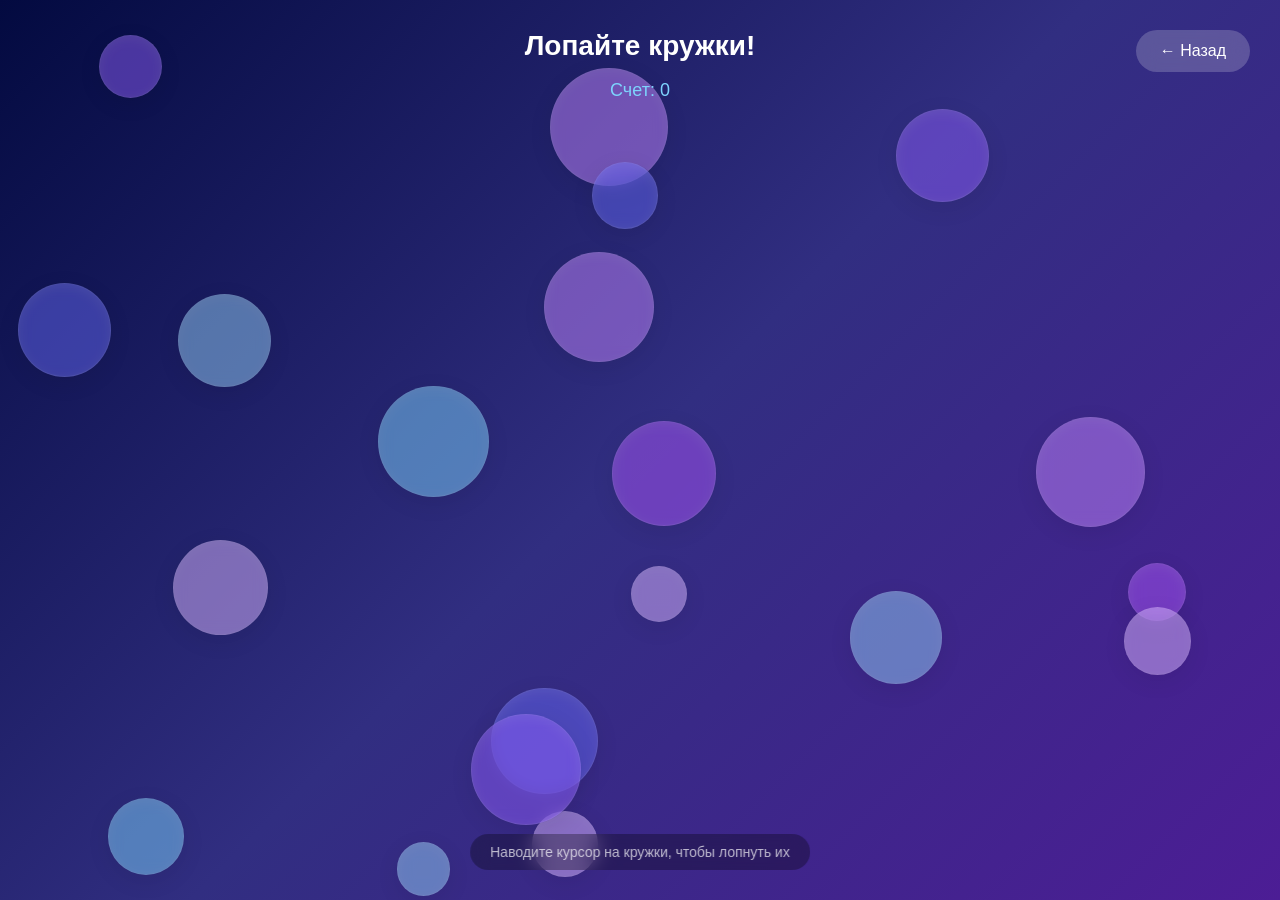
==== lets play.html @ ff3503b6 "Uploaded html-files of web pages" ====
<!DOCTYPE html>
<html lang="ru">
<head>
    <meta charset="UTF-8">
    <meta name="viewport" content="width=device-width, initial-scale=1.0">
    <title>НЕ ДУМАЙ, ЛОПАЙ</title>
    <link rel="icon" type="image/png" href="assets/фантазер_иконка.png">
    <link rel="stylesheet" href="game style.css">
    <style>
        * {
            margin: 0;
            padding: 0;
            box-sizing: border-box;
        }

        body {
            font-family: 'Segoe UI', Tahoma, Geneva, Verdana, sans-serif;
            background: linear-gradient(135deg, #030a40 0%, #312e81 50%, #4c1d95 100%);
            overflow: hidden;
            height: 100vh;
        }

        .game-container {
            width: 100%;
            height: 100%;
            position: relative;
            overflow: hidden;
        }

       .bubble {
            position: absolute;
            border-radius: 50%;
            cursor: pointer;
            transition: transform 0.2s ease, opacity 0.2s ease;
            animation: float 4s ease-in-out infinite;
            opacity: 0.5; 
            backdrop-filter: blur(8px);
            border: 1px solid rgba(255, 255, 255, 0.2);
            box-shadow: 
                0 6px 24px rgba(0, 0, 0, 0.15),
                inset 0 3px 12px rgba(255, 255, 255, 0.15);
}

        .bubble:hover {
            transform: scale(1.1);
        }

        .bubble.popped {
            animation: pop 0.1s ease-out forwards;
        }

        @keyframes float {
            0%, 100% { transform: translateY(0px); }
            50% { transform: translateY(-20px); }
        }

        @keyframes pop {
            0% { transform: scale(1); opacity: 1; }
            50% { transform: scale(1.2); opacity: 0.7; }
            100% { transform: scale(0); opacity: 0; }
        }

        .back-btn {
            position: fixed;
            top: 30px;
            right: 30px;
            background: rgba(255, 255, 255, 0.2);
            color: white;
            border: none;
            padding: 12px 24px;
            border-radius: 25px;
            font-size: 16px;
            cursor: pointer;
            backdrop-filter: blur(10px);
            z-index: 1001;
            transition: all 0.3s ease;
            text-decoration: none;
            display: inline-block;
        }

        .back-btn:hover {
            background: rgba(255, 255, 255, 0.3);
            transform: translateY(-2px);
        }

        .game-title {
            position: fixed;
            top: 30px;
            left: 50%;
            transform: translateX(-50%);
            color: white;
            font-size: 28px;
            font-weight: 600;
            z-index: 1001;
            text-align: center;
        }

        .score-counter {
            position: fixed;
            top: 80px;
            left: 50%;
            transform: translateX(-50%);
            color: #7dd3fc;
            font-size: 18px;
            z-index: 1001;
            text-align: center;
        }

        .instructions {
            position: fixed;
            bottom: 30px;
            left: 50%;
            transform: translateX(-50%);
            color: rgba(255, 255, 255, 0.7);
            font-size: 14px;
            z-index: 1001;
            text-align: center;
            background: rgba(0, 0, 0, 0.3);
            padding: 10px 20px;
            border-radius: 20px;
            backdrop-filter: blur(10px);
        }

        @media (max-width: 768px) {
            .game-title {
                font-size: 22px;
                top: 20px;
            }

            .score-counter {
                font-size: 16px;
                top: 60px;
            }

            .back-btn {
                top: 20px;
                right: 20px;
                padding: 10px 20px;
                font-size: 14px;
            }

            .instructions {
                font-size: 12px;
                bottom: 20px;
                padding: 8px 16px;
            }
        }
    </style>
</head>
<body>
    <div class="game-container" id="gameContainer">
        <a href="website.html" class="back-btn">← Назад</a>
        <div class="game-title">Лопайте кружки!</div>
        <div class="score-counter">Счет: <span id="score">0</span></div>
        <div class="instructions">Наводите курсор на кружки, чтобы лопнуть их</div>
    </div>

    <script>
        let score = 0;
        let gameActive = true;

        window.addEventListener('load', function() {
            createBubbles();
        });

        function createBubbles() {
            const gameContainer = document.getElementById('gameContainer');
            const colors = ['#6366f1', '#8b5cf6', '#a855f7', '#c084fc', '#d8b4fe', '#7dd3fc', '#93CEF7'];
            
            for (let i = 0; i < 20; i++) {
                createNewBubble();
            }
        }

        function createNewBubble() {
            const gameContainer = document.getElementById('gameContainer');
            const colors = ['#6366f1', '#8b5cf6', '#a855f7', '#c084fc', '#d8b4fe', '#7dd3fc', '#93CEF7'];
            
            const bubble = document.createElement('div');
            bubble.className = 'bubble';
            
            const size = Math.random() * 80 + 40;
            const color = colors[Math.floor(Math.random() * colors.length)];
            
            bubble.style.width = `${size}px`;
            bubble.style.height = `${size}px`;
            bubble.style.background = color;
            bubble.style.left = `${Math.random() * (window.innerWidth - size)}px`;
            bubble.style.top = `${Math.random() * (window.innerHeight - size)}px`;
            bubble.style.animationDelay = `${Math.random() * 2}s`;
            
            bubble.addEventListener('mouseover', function() {
                if (!bubble.classList.contains('popped') && gameActive) {
                    bubble.classList.add('popped');
                    score++;
                    document.getElementById('score').textContent = score;
                    
                    setTimeout(() => {
                        if (gameActive) {
                            createNewBubble();
                        }
                        bubble.remove();
                    }, 300);
                }
            });
            
            gameContainer.appendChild(bubble);
        }

        window.addEventListener('beforeunload', function() {
            gameActive = false;
        });
    </script>
</body>
</html>
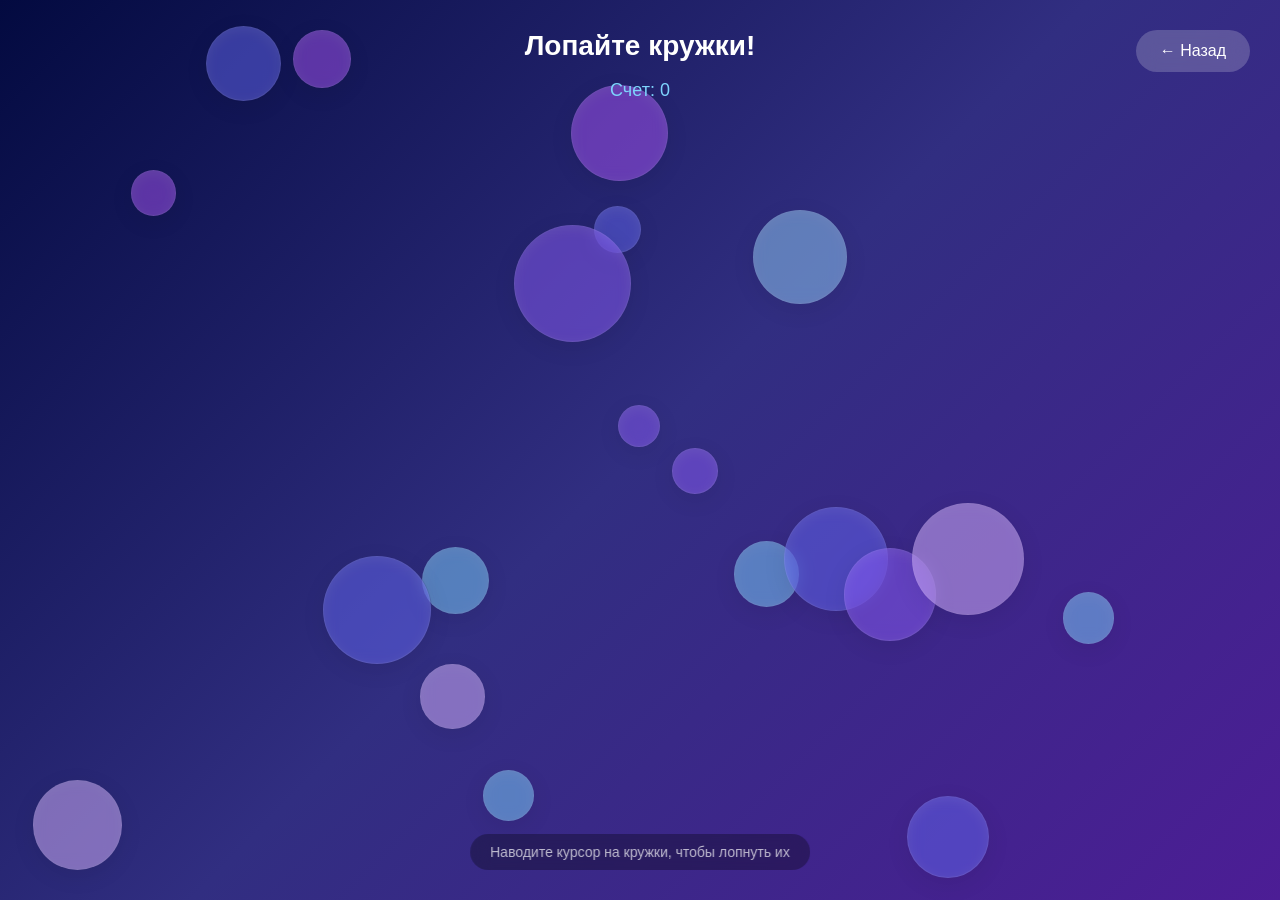
==== commit 59c61579: "changed to index" ====
--- a/lets play.html
+++ b/lets play.html
@@ -149,7 +149,7 @@
 </head>
 <body>
     <div class="game-container" id="gameContainer">
-        <a href="website.html" class="back-btn">← Назад</a>
+        <a href="index.html" class="back-btn">← Назад</a>
         <div class="game-title">Лопайте кружки!</div>
         <div class="score-counter">Счет: <span id="score">0</span></div>
         <div class="instructions">Наводите курсор на кружки, чтобы лопнуть их</div>
@@ -212,4 +212,5 @@
         });
     </script>
 </body>
-</html>+
+</html>
